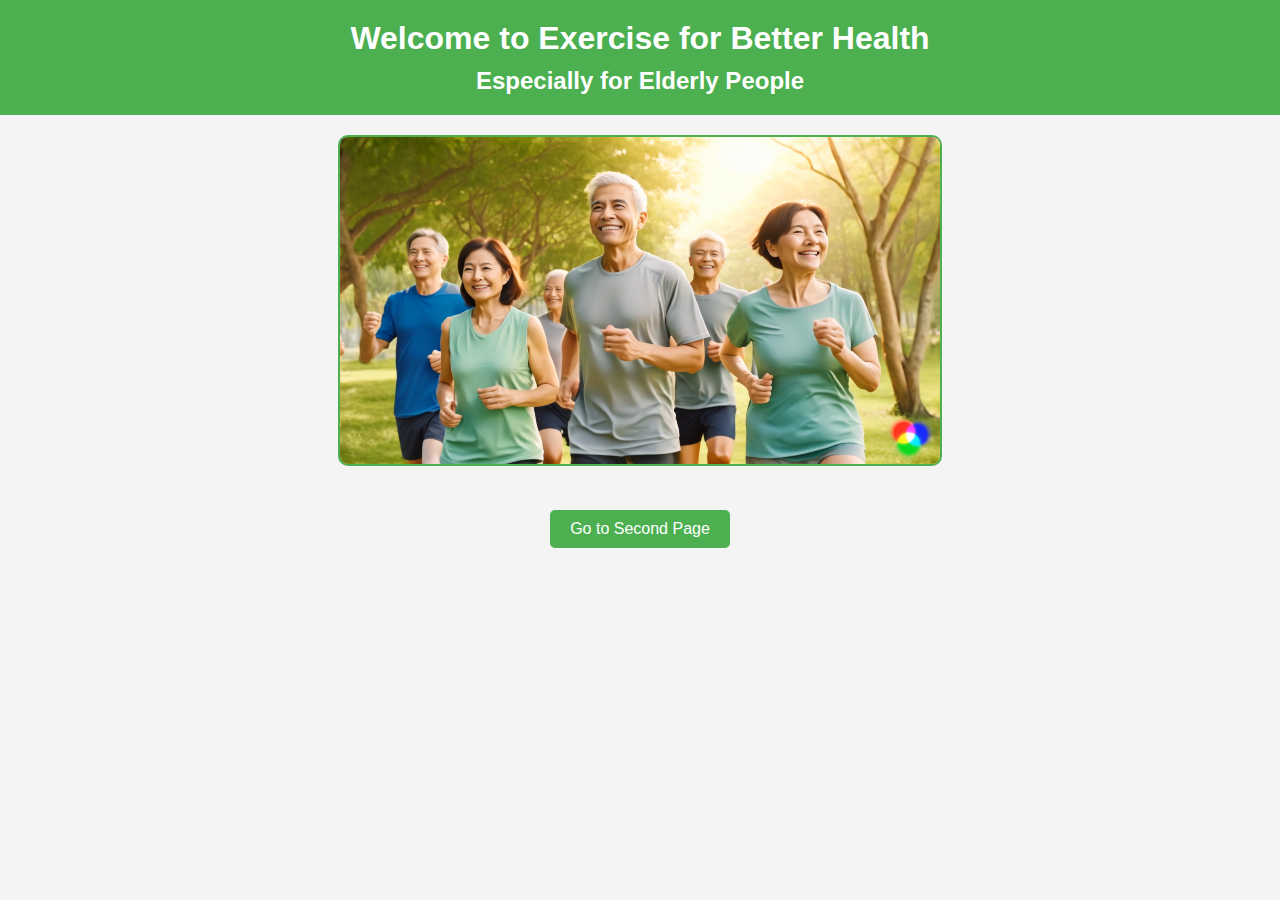
==== index.html @ 946d176d "Add files via upload" ====
<!DOCTYPE html>
<html lang="en">
<head>
    <meta charset="UTF-8">
    <meta name="viewport" content="width=device-width, initial-scale=1.0">
    <title>Exercise for Better Health</title>
    <style>
        body {
            font-family: Arial, sans-serif;
            margin: 0;
            padding: 0;
            background-color: #f4f4f4;
            color: #333;
            text-align: center;
        }
        header {
            background-color: #4CAF50;
            color: white;
            padding: 10px 0;
        }
        h1, h2 {
            margin: 10px;
        }
        video {
            margin: 20px 0;
            border: 2px solid #4CAF50;
            border-radius: 10px;
        }
        a {
            display: inline-block;
            margin: 20px 0;
            padding: 10px 20px;
            color: white;
            background-color: #4CAF50;
            text-decoration: none;
            border-radius: 5px;
        }
        a:hover {
            background-color: #45a049;
        }
    </style>
</head>
<body>
    <header>
        <h1>Welcome to Exercise for Better Health</h1>
        <h2>Especially for Elderly People</h2>
    </header>
    <video width="600" autoplay loop muted>
        <source src="video.mp4" type="video/mp4">
        Your browser does not support the video tag.
    </video>
    <br>
    <a href="secondpage.html">Go to Second Page</a>
</body>
</html>
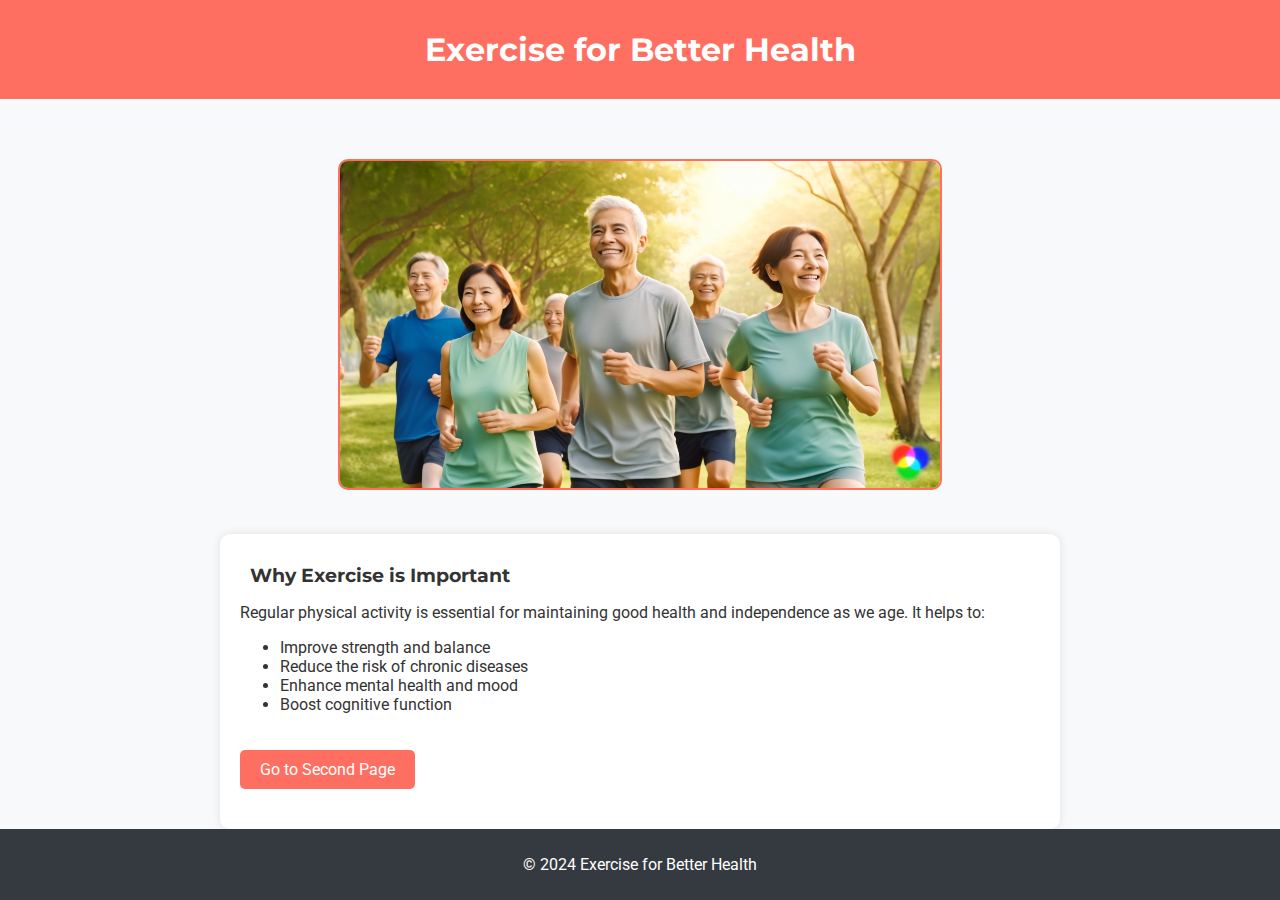
==== commit 3b240873: "Add files via upload" ====
--- a/index.html
+++ b/index.html
@@ -1,57 +1,44 @@
 <!DOCTYPE html>
 <html lang="en">
+
 <head>
     <meta charset="UTF-8">
     <meta name="viewport" content="width=device-width, initial-scale=1.0">
     <title>Exercise for Better Health</title>
-    <style>
-        body {
-            font-family: Arial, sans-serif;
-            margin: 0;
-            padding: 0;
-            background-color: #f4f4f4;
-            color: #333;
-            text-align: center;
-        }
-        header {
-            background-color: #4CAF50;
-            color: white;
-            padding: 10px 0;
-        }
-        h1, h2 {
-            margin: 10px;
-        }
-        video {
-            margin: 20px 0;
-            border: 2px solid #4CAF50;
-            border-radius: 10px;
-        }
-        a {
-            display: inline-block;
-            margin: 20px 0;
-            padding: 10px 20px;
-            color: white;
-            background-color: #4CAF50;
-            text-decoration: none;
-            border-radius: 5px;
-        }
-        a:hover {
-            background-color: #45a049;
-        }
-    </style>
+    <link rel="stylesheet" href="style.css">
+    <link rel="preconnect" href="https://fonts.googleapis.com">
+    <link rel="preconnect" href="https://fonts.gstatic.com" crossorigin>
+    <link href="https://fonts.googleapis.com/css2?family=Montserrat:wght@700&family=Roboto:wght@400&display=swap"
+        rel="stylesheet">
 </head>
+
 <body>
     <header>
-        <h1>Welcome to Exercise for Better Health</h1>
-        <h2>Especially for Elderly People</h2>
+        <h1>Exercise for Better Health</h1>
     </header>
-    <video width="600" autoplay loop muted>
-        <source src="video.mp4" type="video/mp4">
-        Your browser does not support the video tag.
-    </video>
-    <br>
-    <a href="secondpage.html">Go to Second Page</a>
+    <main>
+        <section class="video-section">
+            <video width="600" autoplay loop muted>
+                <source src="video.mp4" type="video/mp4">
+                Your browser does not support the video tag.
+            </video>
+        </section>
+        <section class="info-section">
+            <h3>Why Exercise is Important</h3>
+            <p>Regular physical activity is essential for maintaining good health and independence as we age. It helps
+                to:</p>
+            <ul>
+                <li>Improve strength and balance</li>
+                <li>Reduce the risk of chronic diseases</li>
+                <li>Enhance mental health and mood</li>
+                <li>Boost cognitive function</li>
+            </ul>
+            <a href="secondpage.html" class="button">Go to Second Page</a>
+        </section>
+    </main>
+    <footer>
+        <p>&copy; 2024 Exercise for Better Health</p>
+    </footer>
 </body>
-</html>
 
-
+</html>--- a/style.css
+++ b/style.css
@@ -0,0 +1,77 @@
+body {
+  font-family: 'Roboto', sans-serif;
+  margin: 0;
+  padding: 0;
+  background-color: #f8f9fa;
+  color: #333;
+  text-align: center;
+}
+
+header {
+  background-color: #ff6f61;
+  color: white;
+  padding: 20px 0;
+}
+
+h1,
+h2,
+h3 {
+  margin: 10px;
+  font-family: 'Montserrat', sans-serif;
+}
+
+main {
+  padding: 20px;
+}
+
+.video-section,
+.image-section {
+  margin: 20px 0;
+}
+
+video,
+img {
+  margin: 20px 0;
+  border: 2px solid #ff6f61;
+  border-radius: 10px;
+  max-width: 100%;
+  height: auto;
+}
+
+.info-section {
+  background-color: #ffffff;
+  padding: 20px;
+  border-radius: 10px;
+  box-shadow: 0 0 10px rgba(0, 0, 0, 0.1);
+  text-align: left;
+  margin: 0 auto;
+  max-width: 800px;
+}
+
+ul {
+  text-align: left;
+}
+
+.button {
+  display: inline-block;
+  margin: 20px 0;
+  padding: 10px 20px;
+  color: white;
+  background-color: #ff6f61;
+  text-decoration: none;
+  border-radius: 5px;
+  transition: background-color 0.3s ease;
+}
+
+.button:hover {
+  background-color: #ff3b2f;
+}
+
+footer {
+  background-color: #343a40;
+  color: white;
+  padding: 10px 0;
+  position: fixed;
+  bottom: 0;
+  width: 100%;
+}